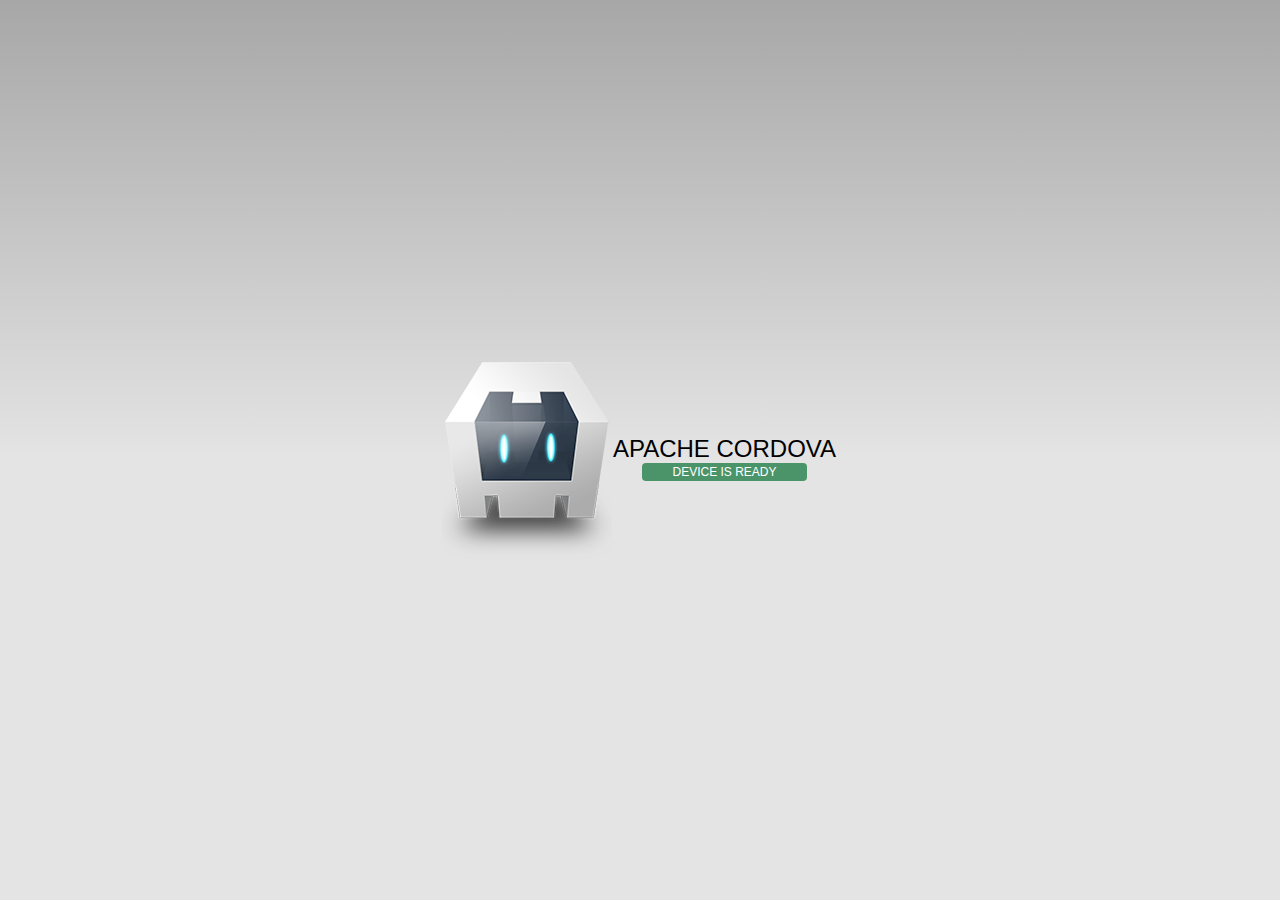
==== platforms/ios/www/index.html @ d1812047 "initial checkin" ====
<!DOCTYPE html>
<!--
    Licensed to the Apache Software Foundation (ASF) under one
    or more contributor license agreements.  See the NOTICE file
    distributed with this work for additional information
    regarding copyright ownership.  The ASF licenses this file
    to you under the Apache License, Version 2.0 (the
    "License"); you may not use this file except in compliance
    with the License.  You may obtain a copy of the License at

    http://www.apache.org/licenses/LICENSE-2.0

    Unless required by applicable law or agreed to in writing,
    software distributed under the License is distributed on an
    "AS IS" BASIS, WITHOUT WARRANTIES OR CONDITIONS OF ANY
     KIND, either express or implied.  See the License for the
    specific language governing permissions and limitations
    under the License.
-->
<html>
    <head>
        <meta charset="utf-8" />
        <meta name="format-detection" content="telephone=no" />
        <!-- WARNING: for iOS 7, remove the width=device-width and height=device-height attributes. See https://issues.apache.org/jira/browse/CB-4323 -->
        <meta name="viewport" content="user-scalable=no, initial-scale=1, maximum-scale=1, minimum-scale=1, width=device-width, height=device-height, target-densitydpi=device-dpi" />
        <link rel="stylesheet" type="text/css" href="css/index.css" />
        <meta name="msapplication-tap-highlight" content="no" />
        <title>Hello World</title>
    </head>
    <body>
        <div class="app">
            <h1>Apache Cordova</h1>
            <div id="deviceready" class="blink">
                <p class="event listening">Connecting to Device</p>
                <p class="event received">Device is Ready</p>
            </div>
        </div>
        <script type="text/javascript" src="cordova.js"></script>
        <script type="text/javascript" src="js/index.js"></script>
        <script type="text/javascript">
            app.initialize();
        </script>
    </body>
</html>
---- platforms/ios/www/css/index.css ----
/*
 * Licensed to the Apache Software Foundation (ASF) under one
 * or more contributor license agreements.  See the NOTICE file
 * distributed with this work for additional information
 * regarding copyright ownership.  The ASF licenses this file
 * to you under the Apache License, Version 2.0 (the
 * "License"); you may not use this file except in compliance
 * with the License.  You may obtain a copy of the License at
 *
 * http://www.apache.org/licenses/LICENSE-2.0
 *
 * Unless required by applicable law or agreed to in writing,
 * software distributed under the License is distributed on an
 * "AS IS" BASIS, WITHOUT WARRANTIES OR CONDITIONS OF ANY
 * KIND, either express or implied.  See the License for the
 * specific language governing permissions and limitations
 * under the License.
 */
* {
    -webkit-tap-highlight-color: rgba(0,0,0,0); /* make transparent link selection, adjust last value opacity 0 to 1.0 */
}

body {
    -webkit-touch-callout: none;                /* prevent callout to copy image, etc when tap to hold */
    -webkit-text-size-adjust: none;             /* prevent webkit from resizing text to fit */
    -webkit-user-select: none;                  /* prevent copy paste, to allow, change 'none' to 'text' */
    background-color:#E4E4E4;
    background-image:linear-gradient(top, #A7A7A7 0%, #E4E4E4 51%);
    background-image:-webkit-linear-gradient(top, #A7A7A7 0%, #E4E4E4 51%);
    background-image:-ms-linear-gradient(top, #A7A7A7 0%, #E4E4E4 51%);
    background-image:-webkit-gradient(
        linear,
        left top,
        left bottom,
        color-stop(0, #A7A7A7),
        color-stop(0.51, #E4E4E4)
    );
    background-attachment:fixed;
    font-family:'HelveticaNeue-Light', 'HelveticaNeue', Helvetica, Arial, sans-serif;
    font-size:12px;
    height:100%;
    margin:0px;
    padding:0px;
    text-transform:uppercase;
    width:100%;
}

/* Portrait layout (default) */
.app {
    background:url(../img/logo.png) no-repeat center top; /* 170px x 200px */
    position:absolute;             /* position in the center of the screen */
    left:50%;
    top:50%;
    height:50px;                   /* text area height */
    width:225px;                   /* text area width */
    text-align:center;
    padding:180px 0px 0px 0px;     /* image height is 200px (bottom 20px are overlapped with text) */
    margin:-115px 0px 0px -112px;  /* offset vertical: half of image height and text area height */
                                   /* offset horizontal: half of text area width */
}

/* Landscape layout (with min-width) */
@media screen and (min-aspect-ratio: 1/1) and (min-width:400px) {
    .app {
        background-position:left center;
        padding:75px 0px 75px 170px;  /* padding-top + padding-bottom + text area = image height */
        margin:-90px 0px 0px -198px;  /* offset vertical: half of image height */
                                      /* offset horizontal: half of image width and text area width */
    }
}

h1 {
    font-size:24px;
    font-weight:normal;
    margin:0px;
    overflow:visible;
    padding:0px;
    text-align:center;
}

.event {
    border-radius:4px;
    -webkit-border-radius:4px;
    color:#FFFFFF;
    font-size:12px;
    margin:0px 30px;
    padding:2px 0px;
}

.event.listening {
    background-color:#333333;
    display:block;
}

.event.received {
    background-color:#4B946A;
    display:none;
}

@keyframes fade {
    from { opacity: 1.0; }
    50% { opacity: 0.4; }
    to { opacity: 1.0; }
}
 
@-webkit-keyframes fade {
    from { opacity: 1.0; }
    50% { opacity: 0.4; }
    to { opacity: 1.0; }
}
 
.blink {
    animation:fade 3000ms infinite;
    -webkit-animation:fade 3000ms infinite;
}
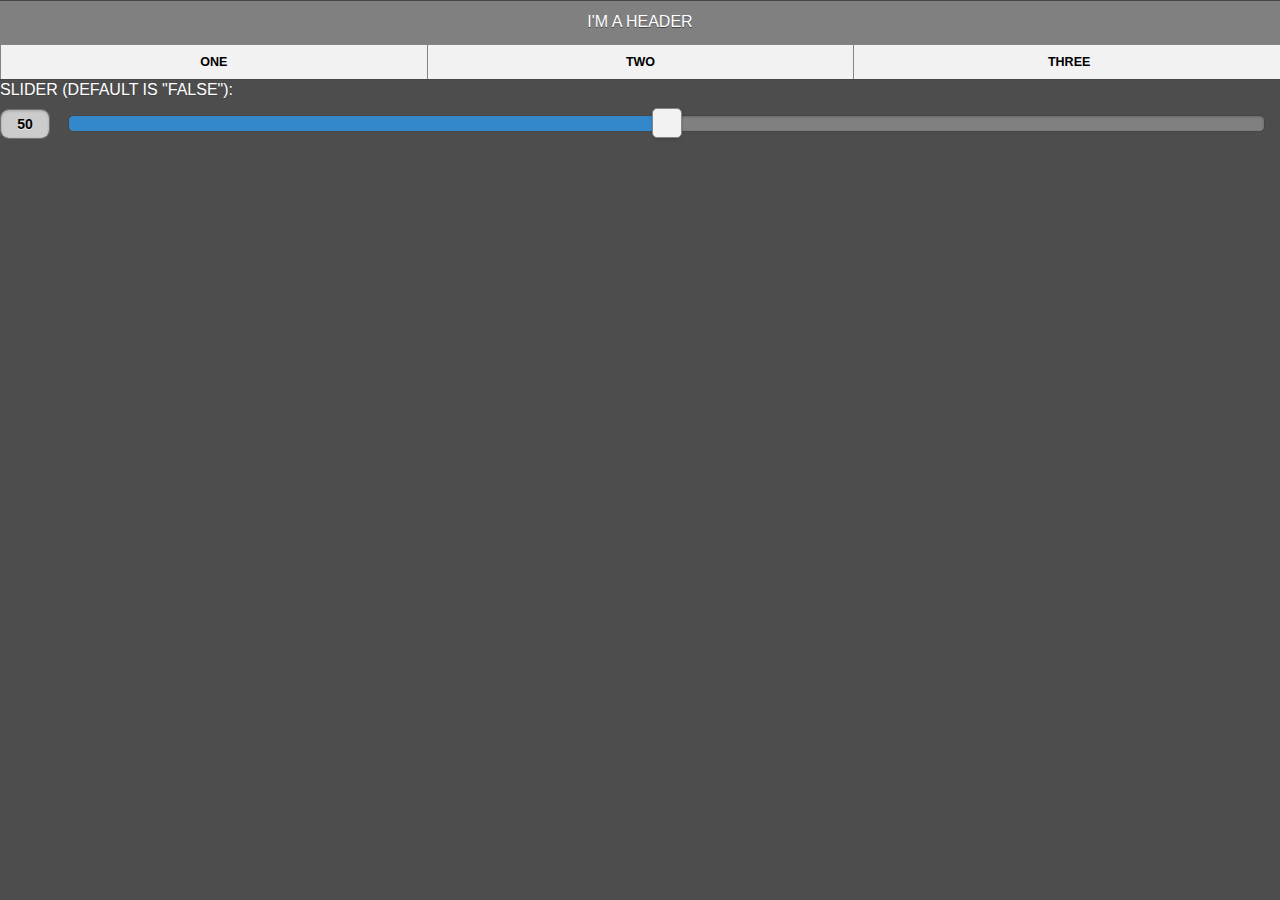
==== commit f8995b5a: "add query mobile" ====
--- a/platforms/ios/www/index.html
+++ b/platforms/ios/www/index.html
@@ -24,17 +24,31 @@
         <!-- WARNING: for iOS 7, remove the width=device-width and height=device-height attributes. See https://issues.apache.org/jira/browse/CB-4323 -->
         <meta name="viewport" content="user-scalable=no, initial-scale=1, maximum-scale=1, minimum-scale=1, width=device-width, height=device-height, target-densitydpi=device-dpi" />
         <link rel="stylesheet" type="text/css" href="css/index.css" />
+        <link rel="stylesheet" type="text/css" href="lib/jquerymobile/tyler311.css" />
+        <link rel="stylesheet" type="text/css" href="lib/jquerymobile/jquery.mobile.icons.min.css" />
+        <link rel="stylesheet" type="text/css" href="lib/jquerymobile/jquery.mobile.structure-1.4.3.css" />
+        <script type="text/javascript" src="lib/jquerymobile/jquery-1.11.1.js"></script>
+        <script type="text/javascript" src="lib/jquerymobile/jquery.mobile-1.4.3.js"></script>
         <meta name="msapplication-tap-highlight" content="no" />
-        <title>Hello World</title>
+        <title>Tyler 311</title>
     </head>
     <body>
-        <div class="app">
-            <h1>Apache Cordova</h1>
-            <div id="deviceready" class="blink">
-                <p class="event listening">Connecting to Device</p>
-                <p class="event received">Device is Ready</p>
-            </div>
-        </div>
+      
+        <div data-role="header" style="overflow:hidden;">
+            <h1>I'm a header</h1>
+            
+            <div data-role="navbar">
+                <ul>
+                    <li><a href="#">One</a></li>
+                    <li><a href="#">Two</a></li>
+                    <li><a href="#">Three</a></li>
+                </ul>
+            </div><!-- /navbar -->
+        </div><!-- /header -->
+        <form>
+            <label for="slider-2">Slider (default is "false"):</label>
+            <input type="range" name="slider-2" id="slider-2" data-highlight="true" min="0" max="100" value="50">
+        </form>
         <script type="text/javascript" src="cordova.js"></script>
         <script type="text/javascript" src="js/index.js"></script>
         <script type="text/javascript">
--- a/platforms/ios/www/lib/jquerymobile/tyler311.css
+++ b/platforms/ios/www/lib/jquerymobile/tyler311.css
@@ -0,0 +1,418 @@
+/*!
+* jQuery Mobile 1.4.3
+* Git HEAD hash: b9c6473e3d90af26570e6f14e5a0307897ab385c <> Date: Tue Jul 1 2014 15:37:36 UTC
+* http://jquerymobile.com
+*
+* Copyright 2010, 2014 jQuery Foundation, Inc. and othercontributors
+* Released under the MIT license.
+* http://jquery.org/license
+*
+*/
+
+
+/* Globals */
+/* Font
+-----------------------------------------------------------------------------------------------------------*/
+html {
+	font-size: 100%;
+}
+body,
+input,
+select,
+textarea,
+button,
+.ui-btn {
+	font-size: 1em;
+	line-height: 1.3;
+	   font-family: sans-serif /*{global-font-family}*/;
+}
+legend,
+.ui-input-text input,
+.ui-input-search input {
+	color: inherit;
+	text-shadow: inherit;
+}
+/* Form labels (overrides font-weight bold in bars, and mini font-size) */
+.ui-mobile label,
+div.ui-controlgroup-label {
+	font-weight: normal;
+	font-size: 16px;
+}
+/* Separators
+-----------------------------------------------------------------------------------------------------------*/
+/* Field contain separator (< 28em) */
+.ui-field-contain {
+	border-bottom-color: #828282;
+	border-bottom-color: rgba(0,0,0,.15);
+	border-bottom-width: 1px;
+	border-bottom-style: solid;
+}
+/* Table opt-in classes: strokes between each row, and alternating row stripes */
+/* Classes table-stroke and table-stripe are deprecated in 1.4. */
+.table-stroke thead th,
+.table-stripe thead th,
+.table-stripe tbody tr:last-child {
+	border-bottom: 1px solid #d6d6d6; /* non-RGBA fallback */
+	border-bottom: 1px solid rgba(0,0,0,.1);
+}
+.table-stroke tbody th,
+.table-stroke tbody td {
+	border-bottom: 1px solid #e6e6e6; /* non-RGBA fallback  */
+	border-bottom: 1px solid rgba(0,0,0,.05);
+}
+.table-stripe.table-stroke tbody tr:last-child th,
+.table-stripe.table-stroke tbody tr:last-child td {
+	border-bottom: 0;
+}
+.table-stripe tbody tr:nth-child(odd) td,
+.table-stripe tbody tr:nth-child(odd) th {
+	background-color: #eeeeee; /* non-RGBA fallback  */
+	background-color: rgba(0,0,0,.04);
+}
+/* Buttons
+-----------------------------------------------------------------------------------------------------------*/
+.ui-btn,
+label.ui-btn {
+	font-weight: bold;
+	border-width: 1px;
+	border-style: solid;
+}
+.ui-btn {
+	text-decoration: none !important;
+}
+.ui-btn-active {
+	cursor: pointer;
+}
+/* Corner rounding
+-----------------------------------------------------------------------------------------------------------*/
+/* Class ui-btn-corner-all deprecated in 1.4 */
+.ui-corner-all {
+	-webkit-border-radius: .6em /*{global-radii-blocks}*/;
+	border-radius: .6em /*{global-radii-blocks}*/;
+}
+/* Buttons */
+.ui-btn-corner-all,
+.ui-btn.ui-corner-all,
+/* Slider track */
+.ui-slider-track.ui-corner-all,
+/* Flipswitch */
+.ui-flipswitch.ui-corner-all,
+/* Count bubble */
+.ui-li-count {
+	-webkit-border-radius: .3125em /*{global-radii-buttons}*/;
+	border-radius: .3125em /*{global-radii-buttons}*/;
+}
+/* Icon-only buttons */
+.ui-btn-icon-notext.ui-btn-corner-all,
+.ui-btn-icon-notext.ui-corner-all {
+	-webkit-border-radius: 1em;
+	border-radius: 1em;
+}
+/* Radius clip workaround for cleaning up corner trapping */
+.ui-btn-corner-all,
+.ui-corner-all {
+	-webkit-background-clip: padding;
+	background-clip: padding-box;
+}
+/* Popup arrow */
+.ui-popup.ui-corner-all > .ui-popup-arrow-guide {
+	left: .6em /*{global-radii-blocks}*/;
+	right: .6em /*{global-radii-blocks}*/;
+	top: .6em /*{global-radii-blocks}*/;
+	bottom: .6em /*{global-radii-blocks}*/;
+}
+/* Shadow
+-----------------------------------------------------------------------------------------------------------*/
+.ui-shadow {
+	-webkit-box-shadow: 0 1px 3px /*{global-box-shadow-size}*/ rgba(0,0,0,.2) /*{global-box-shadow-color}*/;
+	-moz-box-shadow: 0 1px 3px /*{global-box-shadow-size}*/ rgba(0,0,0,.2) /*{global-box-shadow-color}*/;
+	box-shadow: 0 1px 3px /*{global-box-shadow-size}*/ rgba(0,0,0,.2) /*{global-box-shadow-color}*/;
+}
+.ui-shadow-inset {
+	-webkit-box-shadow: inset 0 1px 3px /*{global-box-shadow-size}*/ rgba(0,0,0,.2) /*{global-box-shadow-color}*/;
+	-moz-box-shadow: inset 0 1px 3px /*{global-box-shadow-size}*/ rgba(0,0,0,.2) /*{global-box-shadow-color}*/;
+	box-shadow: inset 0 1px 3px /*{global-box-shadow-size}*/ rgba(0,0,0,.2) /*{global-box-shadow-color}*/;
+}
+.ui-overlay-shadow {
+	-webkit-box-shadow: 0 0 12px 		rgba(0,0,0,.6);
+	-moz-box-shadow: 0 0 12px 			rgba(0,0,0,.6);
+	box-shadow: 0 0 12px 				rgba(0,0,0,.6);
+}
+/* Icons
+-----------------------------------------------------------------------------------------------------------*/
+.ui-btn-icon-left:after,
+.ui-btn-icon-right:after,
+.ui-btn-icon-top:after,
+.ui-btn-icon-bottom:after,
+.ui-btn-icon-notext:after {
+	background-color: #e8e3e3 /*{global-icon-color}*/;
+	background-color: rgba(232,227,227,0.15) /*{global-icon-disc}*/;
+	background-position: center center;
+	background-repeat: no-repeat;
+	-webkit-border-radius: 1em;
+	border-radius: 1em;
+}
+/* Alt icons */
+.ui-alt-icon.ui-btn:after,
+.ui-alt-icon .ui-btn:after,
+html .ui-alt-icon.ui-checkbox-off:after,
+html .ui-alt-icon.ui-radio-off:after,
+html .ui-alt-icon .ui-checkbox-off:after,
+html .ui-alt-icon .ui-radio-off:after {
+	background-color: #e8e3e3 /*{global-icon-color}*/;
+	background-color: rgba(232,227,227,0.15) /*{global-icon-disc}*/;
+}
+/* No disc */
+.ui-nodisc-icon.ui-btn:after,
+.ui-nodisc-icon .ui-btn:after {
+	background-color: transparent;
+}
+/* Icon shadow */
+.ui-shadow-icon.ui-btn:after,
+.ui-shadow-icon .ui-btn:after {
+	-webkit-box-shadow: 0 1px 0 rgba(255,255,255,.4) /*{global-icon-shadow}*/;
+	-moz-box-shadow: 0 1px 0 rgba(255,255,255,.4) /*{global-icon-shadow}*/;
+	box-shadow: 0 1px 0 rgba(255,255,255,.4) /*{global-icon-shadow}*/;
+}
+/* Checkbox and radio */
+.ui-btn.ui-checkbox-off:after,
+.ui-btn.ui-checkbox-on:after,
+.ui-btn.ui-radio-off:after,
+.ui-btn.ui-radio-on:after {
+	display: block;
+	width: 18px;
+	height: 18px;
+	margin: -9px 2px 0 2px;
+}
+.ui-checkbox-off:after,
+.ui-btn.ui-radio-off:after {
+	filter: Alpha(Opacity=30);
+	opacity: .3;
+}
+.ui-btn.ui-checkbox-off:after,
+.ui-btn.ui-checkbox-on:after {
+	-webkit-border-radius: .1875em;
+	border-radius: .1875em;
+}
+.ui-btn.ui-checkbox-off:after {
+	background-color: #666;
+	background-color: rgba(0,0,0,.3);
+}
+.ui-radio .ui-btn.ui-radio-on:after {
+	background-image: none;
+	background-color: #fff;
+	width: 8px;
+	height: 8px;
+	border-width: 5px;
+	border-style: solid; 
+}
+.ui-alt-icon.ui-btn.ui-radio-on:after,
+.ui-alt-icon .ui-btn.ui-radio-on:after {
+	background-color: #000;
+}
+/* Loader */
+.ui-icon-loading {
+	background: url("images/ajax-loader.gif");
+	background-size: 2.875em 2.875em;
+}
+/* Swatches */
+/* A
+-----------------------------------------------------------------------------------------------------------*/
+/* Bar: Toolbars, dividers, slider track */
+.ui-bar-a,
+.ui-page-theme-a .ui-bar-inherit,
+html .ui-bar-a .ui-bar-inherit,
+html .ui-body-a .ui-bar-inherit,
+html body .ui-group-theme-a .ui-bar-inherit {
+	background-color: #808080 /*{a-bar-background-color}*/;
+	border-color: #464646 /*{a-bar-border}*/;
+	color: #ffffff /*{a-bar-color}*/;
+	text-shadow: 0 /*{a-bar-shadow-x}*/ 1px /*{a-bar-shadow-y}*/ 0 /*{a-bar-shadow-radius}*/ #444444 /*{a-bar-shadow-color}*/;
+	font-weight: bold;
+}
+.ui-bar-a {
+	border-width: 1px;
+	border-style: solid;
+}
+/* Page and overlay */
+.ui-overlay-a,
+.ui-page-theme-a,
+.ui-page-theme-a .ui-panel-wrapper {
+	background-color: #4d4d4d /*{a-page-background-color}*/;
+	border-color: #4d4d4d /*{a-page-border}*/;
+	color: #ffffff /*{a-page-color}*/;
+	text-shadow: 0 /*{a-page-shadow-x}*/ 1px /*{a-page-shadow-y}*/ 0 /*{a-page-shadow-radius}*/ #444444 /*{a-page-shadow-color}*/;
+}
+/* Body: Read-only lists, text inputs, collapsible content */
+.ui-body-a,
+.ui-page-theme-a .ui-body-inherit,
+html .ui-bar-a .ui-body-inherit,
+html .ui-body-a .ui-body-inherit,
+html body .ui-group-theme-a .ui-body-inherit,
+html .ui-panel-page-container-a {
+	background-color: #cccccc /*{a-body-background-color}*/;
+	border-color: #707070 /*{a-body-border}*/;
+	color: #000000 /*{a-body-color}*/;
+	text-shadow: 0 /*{a-body-shadow-x}*/ 1px /*{a-body-shadow-y}*/ 0 /*{a-body-shadow-radius}*/ #eeeeee /*{a-body-shadow-color}*/;
+}
+.ui-body-a {
+	border-width: 1px;
+	border-style: solid;
+}
+/* Links */
+.ui-page-theme-a a,
+html .ui-bar-a a,
+html .ui-body-a a,
+html body .ui-group-theme-a a {
+	color: #3388cc /*{a-link-color}*/;
+	font-weight: bold;
+}
+.ui-page-theme-a a:visited,
+html .ui-bar-a a:visited,
+html .ui-body-a a:visited,
+html body .ui-group-theme-a a:visited {
+    color: #3388cc /*{a-link-visited}*/;
+}
+.ui-page-theme-a a:hover,
+html .ui-bar-a a:hover,
+html .ui-body-a a:hover,
+html body .ui-group-theme-a a:hover {
+	color: #005599 /*{a-link-hover}*/;
+}
+.ui-page-theme-a a:active,
+html .ui-bar-a a:active,
+html .ui-body-a a:active,
+html body .ui-group-theme-a a:active {
+	color: #005599 /*{a-link-active}*/;
+}
+/* Button up */
+.ui-page-theme-a .ui-btn,
+html .ui-bar-a .ui-btn,
+html .ui-body-a .ui-btn,
+html body .ui-group-theme-a .ui-btn,
+html head + body .ui-btn.ui-btn-a,
+/* Button visited */
+.ui-page-theme-a .ui-btn:visited,
+html .ui-bar-a .ui-btn:visited,
+html .ui-body-a .ui-btn:visited,
+html body .ui-group-theme-a .ui-btn:visited,
+html head + body .ui-btn.ui-btn-a:visited {
+	background-color: #f2f2f2 /*{a-bup-background-color}*/;
+	border-color: #858585 /*{a-bup-border}*/;
+	color: #000000 /*{a-bup-color}*/;
+	text-shadow: 0 /*{a-bup-shadow-x}*/ 1px /*{a-bup-shadow-y}*/ 0 /*{a-bup-shadow-radius}*/ #eeeeee /*{a-bup-shadow-color}*/;
+}
+/* Button hover */
+.ui-page-theme-a .ui-btn:hover,
+html .ui-bar-a .ui-btn:hover,
+html .ui-body-a .ui-btn:hover,
+html body .ui-group-theme-a .ui-btn:hover,
+html head + body .ui-btn.ui-btn-a:hover {
+	background-color: #FFFFFF /*{a-bhover-background-color}*/;
+	border-color: #8c8c8c /*{a-bhover-border}*/;
+	color: #000000 /*{a-bhover-color}*/;
+	text-shadow: 0 /*{a-bhover-shadow-x}*/ 1px /*{a-bhover-shadow-y}*/ 0 /*{a-bhover-shadow-radius}*/ #eeeeee /*{a-bhover-shadow-color}*/;
+}
+/* Button down */
+.ui-page-theme-a .ui-btn:active,
+html .ui-bar-a .ui-btn:active,
+html .ui-body-a .ui-btn:active,
+html body .ui-group-theme-a .ui-btn:active,
+html head + body .ui-btn.ui-btn-a:active {
+	background-color: #FFFFFF /*{a-bdown-background-color}*/;
+	border-color: #8c8c8c /*{a-bdown-border}*/;
+	color: #000000 /*{a-bdown-color}*/;
+	text-shadow: 0 /*{a-bdown-shadow-x}*/ 1px /*{a-bdown-shadow-y}*/ 0 /*{a-bdown-shadow-radius}*/ #eeeeee /*{a-bdown-shadow-color}*/;
+}
+/* Active button */
+.ui-page-theme-a .ui-btn.ui-btn-active,
+html .ui-bar-a .ui-btn.ui-btn-active,
+html .ui-body-a .ui-btn.ui-btn-active,
+html body .ui-group-theme-a .ui-btn.ui-btn-active,
+html head + body .ui-btn.ui-btn-a.ui-btn-active,
+/* Active checkbox icon */
+.ui-page-theme-a .ui-checkbox-on:after,
+html .ui-bar-a .ui-checkbox-on:after,
+html .ui-body-a .ui-checkbox-on:after,
+html body .ui-group-theme-a .ui-checkbox-on:after,
+.ui-btn.ui-checkbox-on.ui-btn-a:after,
+/* Active flipswitch background */
+.ui-page-theme-a .ui-flipswitch-active,
+html .ui-bar-a .ui-flipswitch-active,
+html .ui-body-a .ui-flipswitch-active,
+html body .ui-group-theme-a .ui-flipswitch-active,
+html body .ui-flipswitch.ui-bar-a.ui-flipswitch-active,
+/* Active slider track */
+.ui-page-theme-a .ui-slider-track .ui-btn-active,
+html .ui-bar-a .ui-slider-track .ui-btn-active,
+html .ui-body-a .ui-slider-track .ui-btn-active,
+html body .ui-group-theme-a .ui-slider-track .ui-btn-active,
+html body div.ui-slider-track.ui-body-a .ui-btn-active {
+	background-color: #3388cc /*{a-active-background-color}*/;
+	border-color: #1c4a70 /*{a-active-border}*/;
+	color: #ffffff /*{a-active-color}*/;
+	text-shadow: 0 /*{a-active-shadow-x}*/ 1px /*{a-active-shadow-y}*/ 0 /*{a-active-shadow-radius}*/ #005599 /*{a-active-shadow-color}*/;
+}
+/* Active radio button icon */
+.ui-page-theme-a .ui-radio-on:after,
+html .ui-bar-a .ui-radio-on:after,
+html .ui-body-a .ui-radio-on:after,
+html body .ui-group-theme-a .ui-radio-on:after,
+.ui-btn.ui-radio-on.ui-btn-a:after {
+	border-color: #3388cc /*{a-active-background-color}*/;
+}
+/* Focus */
+.ui-page-theme-a .ui-btn:focus,
+html .ui-bar-a .ui-btn:focus,
+html .ui-body-a .ui-btn:focus,
+html body .ui-group-theme-a .ui-btn:focus,
+html head + body .ui-btn.ui-btn-a:focus,
+/* Focus buttons and text inputs with div wrap */
+.ui-page-theme-a .ui-focus,
+html .ui-bar-a .ui-focus,
+html .ui-body-a .ui-focus,
+html body .ui-group-theme-a .ui-focus,
+html head + body .ui-btn-a.ui-focus,
+html head + body .ui-body-a.ui-focus {
+	-webkit-box-shadow: 0 0 12px #3388cc /*{a-active-background-color}*/;
+	-moz-box-shadow: 0 0 12px #3388cc /*{a-active-background-color}*/;
+	box-shadow: 0 0 12px #3388cc /*{a-active-background-color}*/;
+}
+/* Structure */
+/* Disabled
+-----------------------------------------------------------------------------------------------------------*/
+/* Class ui-disabled deprecated in 1.4. :disabled not supported by IE8 so we use [disabled] */
+.ui-disabled,
+.ui-state-disabled,
+button[disabled],
+.ui-select .ui-btn.ui-state-disabled {
+	filter: Alpha(Opacity=30);
+	opacity: .3;
+	cursor: default !important;
+	pointer-events: none;
+}
+/* Focus state outline
+-----------------------------------------------------------------------------------------------------------*/
+.ui-btn:focus,
+.ui-btn.ui-focus {
+	outline: 0;
+}
+/* Unset box-shadow in browsers that don't do it right */
+.ui-noboxshadow .ui-shadow,
+.ui-noboxshadow .ui-shadow-inset,
+.ui-noboxshadow .ui-overlay-shadow,
+.ui-noboxshadow .ui-shadow-icon.ui-btn:after,
+.ui-noboxshadow .ui-shadow-icon .ui-btn:after,
+.ui-noboxshadow .ui-focus,
+.ui-noboxshadow .ui-btn:focus,
+.ui-noboxshadow  input:focus,
+.ui-noboxshadow .ui-panel {
+	-webkit-box-shadow: none !important;
+	-moz-box-shadow: none !important;
+	box-shadow: none !important;
+}
+.ui-noboxshadow .ui-btn:focus,
+.ui-noboxshadow .ui-focus {
+	outline-width: 1px;
+	outline-style: auto;
+}
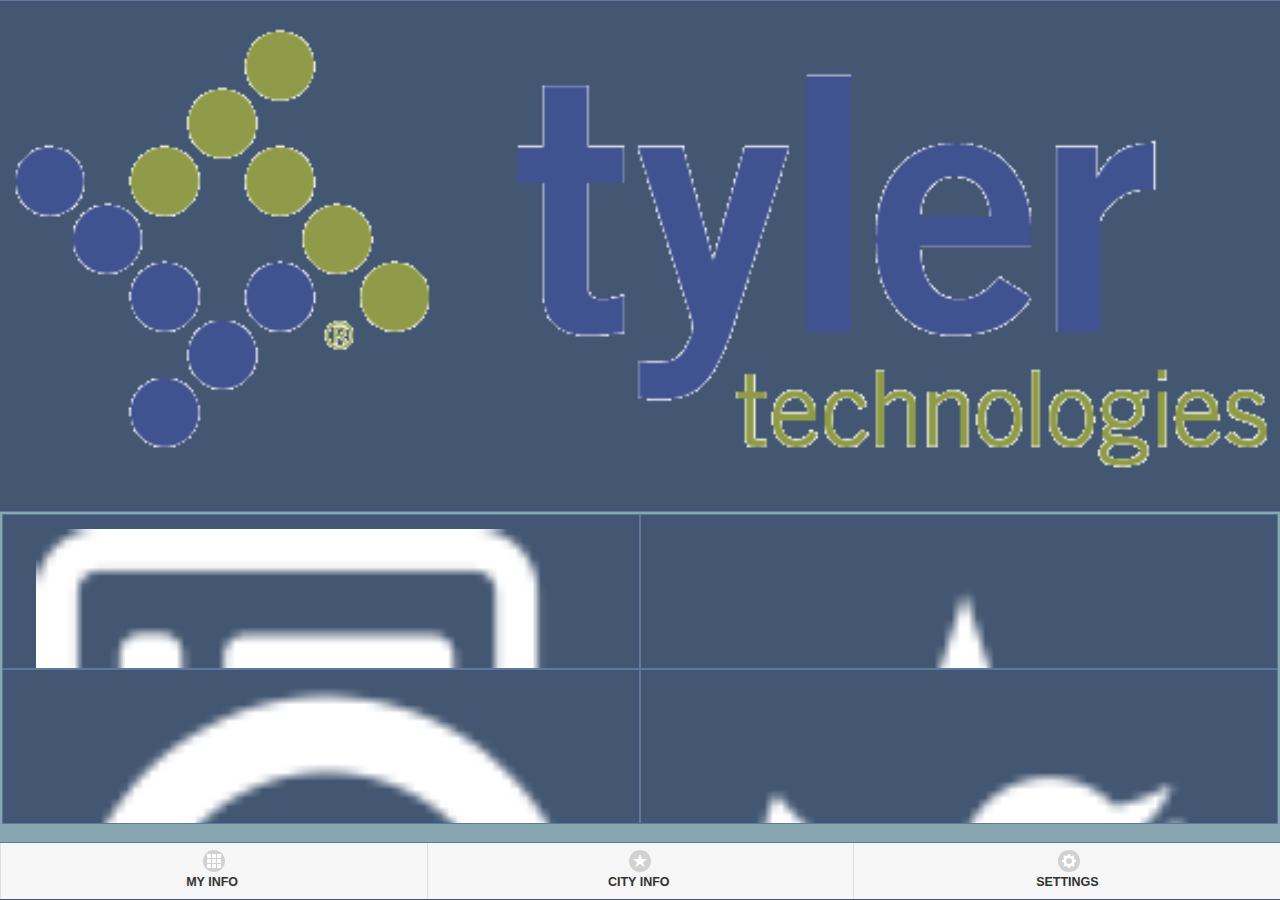
==== commit 239a06c0: "sync" ====
--- a/platforms/ios/www/index.html
+++ b/platforms/ios/www/index.html
@@ -27,32 +27,123 @@
         <link rel="stylesheet" type="text/css" href="lib/jquerymobile/tyler311.css" />
         <link rel="stylesheet" type="text/css" href="lib/jquerymobile/jquery.mobile.icons.min.css" />
         <link rel="stylesheet" type="text/css" href="lib/jquerymobile/jquery.mobile.structure-1.4.3.css" />
+        
+        <link rel="stylesheet" type="text/css" href="http://js.arcgis.com/3.10/js/esri/css/esri.css">
+            
         <script type="text/javascript" src="lib/jquerymobile/jquery-1.11.1.js"></script>
         <script type="text/javascript" src="lib/jquerymobile/jquery.mobile-1.4.3.js"></script>
+        <script src="//js.arcgis.com/3.10/"></script>
+        
         <meta name="msapplication-tap-highlight" content="no" />
         <title>Tyler 311</title>
     </head>
     <body>
       
-        <div data-role="header" style="overflow:hidden;">
-            <h1>I'm a header</h1>
+      <div data-role="page" id="main">
+          <div data-role="header" ><img width="100%" src="img/tyler.gif"></a></div>
+          <div data-role="content" style="padding:2px">
+              <div class="ui-grid-a">
+                  <div class="ui-block-a"><div id="addRequestDiv" class="ui-bar ui-bar-a" style="height:140px; text-align:center"><img width="90%" style="margin-left:10px; margin-top:7px" src="img/add-list-xl.png">New Request</div></div>
+                  <div class="ui-block-b"><div class="ui-bar ui-bar-a" style="height:140px; text-align:center"><img width="90%" style="margin-left:10px; margin-top:7px" src="img/star-xl.png">Followed</div></div>
+              </div><!-- /grid-a -->
+              <div class="ui-grid-a">
+                  <div class="ui-block-a"><div class="ui-bar ui-bar-a" style="height:140px; text-align:center"><img width="90%" style="margin-left:10px; margin-top:7px" src="img/time-12-xl.png">Recent</div></div>
+                  <div class="ui-block-b"><div class="ui-bar ui-bar-a" style="height:140px; text-align:center"><img width="90%" style="margin-left:10px; margin-top:7px" src="img/twitter-xl.png">Twitter</div></div>
+              </div><!-- /grid-a -->
             
-            <div data-role="navbar">
-                <ul>
-                    <li><a href="#">One</a></li>
-                    <li><a href="#">Two</a></li>
-                    <li><a href="#">Three</a></li>
-                </ul>
-            </div><!-- /navbar -->
-        </div><!-- /header -->
-        <form>
-            <label for="slider-2">Slider (default is "false"):</label>
-            <input type="range" name="slider-2" id="slider-2" data-highlight="true" min="0" max="100" value="50">
-        </form>
+          </div><!-- /content -->
+          <div data-role="footer" data-position="fixed">
+              <div data-role="navbar">
+                  <ul>
+                      <li class="ui-block-a"><a href="#" data-icon="grid" data-corners="false" data-shadow="false" data-iconshadow="true" data-wrapperels="span" data-iconpos="top" data-theme="a" data-inline="true" class="ui-btn ui-btn-inline ui-btn-icon-top ui-btn-up-a"><span class="ui-btn-inner"><span class="ui-btn-text">My Info</span><span class="ui-icon ui-icon-grid ui-icon-shadow">&nbsp;</span></span></a></li>
+                      <li class="ui-block-b"><a href="#" data-icon="star" class="ui-btn ui-btn-inline ui-btn-icon-top ui-btn-up-a" data-corners="false" data-shadow="false" data-iconshadow="true" data-wrapperels="span" data-iconpos="top" data-theme="a" data-inline="true"><span class="ui-btn-inner"><span class="ui-btn-text">City Info</span><span class="ui-icon ui-icon-star ui-icon-shadow">&nbsp;</span></span></a></li>
+                      <li class="ui-block-c"><a href="#" data-icon="gear" data-corners="false" data-shadow="false" data-iconshadow="true" data-wrapperels="span" data-iconpos="top" data-theme="a" data-inline="true" class="ui-btn ui-btn-inline ui-btn-icon-top ui-btn-up-a"><span class="ui-btn-inner"><span class="ui-btn-text">Settings</span><span class="ui-icon ui-icon-gear ui-icon-shadow">&nbsp;</span></span></a></li>
+                  </ul>
+              </div><!-- /navbar -->
+          </div>
+      </div><!-- /page -->
+      
+      <div data-role="page" id="addRequestType">
+          
+       </div><!-- /page -->
+      
+      <div data-role="page" id="addPhoto">
+          
+          <div class="ui-grid-a">
+          <div class="ui-block-a"><div id="addFromLibraryDiv"  class="ui-bar ui-bar-a" style="height:140px; text-align:center"><img width="90%" style="margin-left:10px; margin-top:7px" src="img/stack-of-photos-xl.png">Library</div></div>
+          <div class="ui-block-b"><div id="takePhotoDiv" class="ui-bar ui-bar-a" style="height:140px; text-align:center"><img width="90%" style="margin-left:10px; margin-top:7px" src="img/camera-xl.png">Take Photo</div></div>
+          </div><!-- /grid-a -->
+          <img id="photoImg" width="100%" src=""/>
+          
+          
+          <div>
+              <div id="mapDiv" style="margin:0; width:100%; height:400px;">
+                  
+              </div>
+          </div>
+      </div><!-- /page -->
+
+
         <script type="text/javascript" src="cordova.js"></script>
         <script type="text/javascript" src="js/index.js"></script>
         <script type="text/javascript">
+            var mapInit = function(){
+                alert("Did I called");
+                console.log("Loading ArcGIS...");
+                require(["esri/map","esri/symbols/PictureMarkerSymbol","esri/graphic",
+                         "esri/SpatialReference",
+                         "esri/geometry/Point",
+                         "dojo/on","dojo/domReady!"],
+                        function(Map,PictureMarkerSymbol,Graphic,SpatialReference,Point,on) {
+                        // Create map
+                        var map = new Map("mapDiv",{
+                                          basemap: "streets",
+                                          center: [-98.6, 39.8],
+                                          zoom: 3
+                                          });
+                        
+                        // Wait until map has loaded before starting geolocation
+                        map.on("load",startGeolocation);
+                        
+                        // Create the marker symbol
+                        var markerSymbol = new PictureMarkerSymbol({
+                                                                   "angle":0,
+                                                                   "xoffset":0,
+                                                                   "yoffset":0,
+                                                                   "type":"esriPMS",
+                                                                   "url":"images/green-pin.png",
+                                                                   "width":35,
+                                                                   "height":35
+                                                                   })
+                        
+                        function startGeolocation(){
+                        console.log("Starting geolocation...");
+                        navigator.geolocation.getCurrentPosition(locationSuccess,locationError,{setHighAccuracy:true});
+                        }
+                        
+                        // Handle location success
+                        function locationSuccess(position){
+                        if(position.coords.latitude != null || position.coords.longitude != null){
+                        console.log("long: " + position.coords.longitude + ", lat: " + position.coords.latitude);
+                        var wgsPt = new Point(position.coords.longitude,position.coords.latitude, new SpatialReference({wkid:4326})); 
+                        map.graphics.add(new Graphic(wgsPt, markerSymbol));
+                        map.centerAndZoom(wgsPt, 12);
+                        }
+                        }
+                        
+                        function locationError(err){
+                        console.log("locationError: " + err.toString());
+                        }
+                        
+                        }
+                        );       
+            }
+        
             app.initialize();
+//            $.support.cors = true;
+//            $.mobile.buttonMarkup.hoverDelay= true;
+//            $.mobile.allowCrossDomainPages =true;
+//            $.mobile.defaultPageTransition ="slide";
         </script>
     </body>
 </html>
--- a/platforms/ios/www/lib/jquerymobile/tyler311.css
+++ b/platforms/ios/www/lib/jquerymobile/tyler311.css
@@ -24,7 +24,7 @@
 .ui-btn {
 	font-size: 1em;
 	line-height: 1.3;
-	   font-family: sans-serif /*{global-font-family}*/;
+	  font-family: sans-serif /*{global-font-family}*/;
 }
 legend,
 .ui-input-text input,
@@ -145,8 +145,8 @@
 .ui-btn-icon-top:after,
 .ui-btn-icon-bottom:after,
 .ui-btn-icon-notext:after {
-	background-color: #e8e3e3 /*{global-icon-color}*/;
-	background-color: rgba(232,227,227,0.15) /*{global-icon-disc}*/;
+	background-color: #666666 /*{global-icon-color}*/;
+	background-color: rgba(0,0,0,.15) /*{global-icon-disc}*/;
 	background-position: center center;
 	background-repeat: no-repeat;
 	-webkit-border-radius: 1em;
@@ -159,8 +159,8 @@
 html .ui-alt-icon.ui-radio-off:after,
 html .ui-alt-icon .ui-checkbox-off:after,
 html .ui-alt-icon .ui-radio-off:after {
-	background-color: #e8e3e3 /*{global-icon-color}*/;
-	background-color: rgba(232,227,227,0.15) /*{global-icon-disc}*/;
+	background-color: #666666 /*{global-icon-color}*/;
+	background-color: rgba(0,0,0,.15) /*{global-icon-disc}*/;
 }
 /* No disc */
 .ui-nodisc-icon.ui-btn:after,
@@ -170,9 +170,9 @@
 /* Icon shadow */
 .ui-shadow-icon.ui-btn:after,
 .ui-shadow-icon .ui-btn:after {
-	-webkit-box-shadow: 0 1px 0 rgba(255,255,255,.4) /*{global-icon-shadow}*/;
-	-moz-box-shadow: 0 1px 0 rgba(255,255,255,.4) /*{global-icon-shadow}*/;
-	box-shadow: 0 1px 0 rgba(255,255,255,.4) /*{global-icon-shadow}*/;
+	-webkit-box-shadow: 0 1px 0 rgba(255,255,255,.3) /*{global-icon-shadow}*/;
+	-moz-box-shadow: 0 1px 0 rgba(255,255,255,.3) /*{global-icon-shadow}*/;
+	box-shadow: 0 1px 0 rgba(255,255,255,.3) /*{global-icon-shadow}*/;
 }
 /* Checkbox and radio */
 .ui-btn.ui-checkbox-off:after,
@@ -224,8 +224,8 @@
 html .ui-bar-a .ui-bar-inherit,
 html .ui-body-a .ui-bar-inherit,
 html body .ui-group-theme-a .ui-bar-inherit {
-	background-color: #808080 /*{a-bar-background-color}*/;
-	border-color: #464646 /*{a-bar-border}*/;
+	background-color: #435772 /*{a-bar-background-color}*/;
+	border-color: #5d799f /*{a-bar-border}*/;
 	color: #ffffff /*{a-bar-color}*/;
 	text-shadow: 0 /*{a-bar-shadow-x}*/ 1px /*{a-bar-shadow-y}*/ 0 /*{a-bar-shadow-radius}*/ #444444 /*{a-bar-shadow-color}*/;
 	font-weight: bold;
@@ -238,10 +238,10 @@
 .ui-overlay-a,
 .ui-page-theme-a,
 .ui-page-theme-a .ui-panel-wrapper {
-	background-color: #4d4d4d /*{a-page-background-color}*/;
-	border-color: #4d4d4d /*{a-page-border}*/;
-	color: #ffffff /*{a-page-color}*/;
-	text-shadow: 0 /*{a-page-shadow-x}*/ 1px /*{a-page-shadow-y}*/ 0 /*{a-page-shadow-radius}*/ #444444 /*{a-page-shadow-color}*/;
+	background-color: #88a6af /*{a-page-background-color}*/;
+	border-color: #88a6af /*{a-page-border}*/;
+	color: #000000 /*{a-page-color}*/;
+	text-shadow: 0 /*{a-page-shadow-x}*/ 1px /*{a-page-shadow-y}*/ 0 /*{a-page-shadow-radius}*/ #eeeeee /*{a-page-shadow-color}*/;
 }
 /* Body: Read-only lists, text inputs, collapsible content */
 .ui-body-a,
@@ -250,8 +250,8 @@
 html .ui-body-a .ui-body-inherit,
 html body .ui-group-theme-a .ui-body-inherit,
 html .ui-panel-page-container-a {
-	background-color: #cccccc /*{a-body-background-color}*/;
-	border-color: #707070 /*{a-body-border}*/;
+	background-color: #d9cdb8 /*{a-body-background-color}*/;
+	border-color: #777065 /*{a-body-border}*/;
 	color: #000000 /*{a-body-color}*/;
 	text-shadow: 0 /*{a-body-shadow-x}*/ 1px /*{a-body-shadow-y}*/ 0 /*{a-body-shadow-radius}*/ #eeeeee /*{a-body-shadow-color}*/;
 }
@@ -297,10 +297,10 @@
 html .ui-body-a .ui-btn:visited,
 html body .ui-group-theme-a .ui-btn:visited,
 html head + body .ui-btn.ui-btn-a:visited {
-	background-color: #f2f2f2 /*{a-bup-background-color}*/;
-	border-color: #858585 /*{a-bup-border}*/;
-	color: #000000 /*{a-bup-color}*/;
-	text-shadow: 0 /*{a-bup-shadow-x}*/ 1px /*{a-bup-shadow-y}*/ 0 /*{a-bup-shadow-radius}*/ #eeeeee /*{a-bup-shadow-color}*/;
+	background-color: #f6f6f6 /*{a-bup-background-color}*/;
+	border-color: #dddddd /*{a-bup-border}*/;
+	color: #333333 /*{a-bup-color}*/;
+	text-shadow: 0 /*{a-bup-shadow-x}*/ 1px /*{a-bup-shadow-y}*/ 0 /*{a-bup-shadow-radius}*/ #f3f3f3 /*{a-bup-shadow-color}*/;
 }
 /* Button hover */
 .ui-page-theme-a .ui-btn:hover,
@@ -308,10 +308,10 @@
 html .ui-body-a .ui-btn:hover,
 html body .ui-group-theme-a .ui-btn:hover,
 html head + body .ui-btn.ui-btn-a:hover {
-	background-color: #FFFFFF /*{a-bhover-background-color}*/;
-	border-color: #8c8c8c /*{a-bhover-border}*/;
-	color: #000000 /*{a-bhover-color}*/;
-	text-shadow: 0 /*{a-bhover-shadow-x}*/ 1px /*{a-bhover-shadow-y}*/ 0 /*{a-bhover-shadow-radius}*/ #eeeeee /*{a-bhover-shadow-color}*/;
+	background-color: #ededed /*{a-bhover-background-color}*/;
+	border-color: #dddddd /*{a-bhover-border}*/;
+	color: #333333 /*{a-bhover-color}*/;
+	text-shadow: 0 /*{a-bhover-shadow-x}*/ 1px /*{a-bhover-shadow-y}*/ 0 /*{a-bhover-shadow-radius}*/ #f3f3f3 /*{a-bhover-shadow-color}*/;
 }
 /* Button down */
 .ui-page-theme-a .ui-btn:active,
@@ -319,10 +319,10 @@
 html .ui-body-a .ui-btn:active,
 html body .ui-group-theme-a .ui-btn:active,
 html head + body .ui-btn.ui-btn-a:active {
-	background-color: #FFFFFF /*{a-bdown-background-color}*/;
-	border-color: #8c8c8c /*{a-bdown-border}*/;
-	color: #000000 /*{a-bdown-color}*/;
-	text-shadow: 0 /*{a-bdown-shadow-x}*/ 1px /*{a-bdown-shadow-y}*/ 0 /*{a-bdown-shadow-radius}*/ #eeeeee /*{a-bdown-shadow-color}*/;
+	background-color: #e8e8e8 /*{a-bdown-background-color}*/;
+	border-color: #dddddd /*{a-bdown-border}*/;
+	color: #333333 /*{a-bdown-color}*/;
+	text-shadow: 0 /*{a-bdown-shadow-x}*/ 1px /*{a-bdown-shadow-y}*/ 0 /*{a-bdown-shadow-radius}*/ #f3f3f3 /*{a-bdown-shadow-color}*/;
 }
 /* Active button */
 .ui-page-theme-a .ui-btn.ui-btn-active,
@@ -349,7 +349,7 @@
 html body .ui-group-theme-a .ui-slider-track .ui-btn-active,
 html body div.ui-slider-track.ui-body-a .ui-btn-active {
 	background-color: #3388cc /*{a-active-background-color}*/;
-	border-color: #1c4a70 /*{a-active-border}*/;
+	border-color: #3388cc /*{a-active-border}*/;
 	color: #ffffff /*{a-active-color}*/;
 	text-shadow: 0 /*{a-active-shadow-x}*/ 1px /*{a-active-shadow-y}*/ 0 /*{a-active-shadow-radius}*/ #005599 /*{a-active-shadow-color}*/;
 }
@@ -416,3 +416,4 @@
 	outline-width: 1px;
 	outline-style: auto;
 }
+			